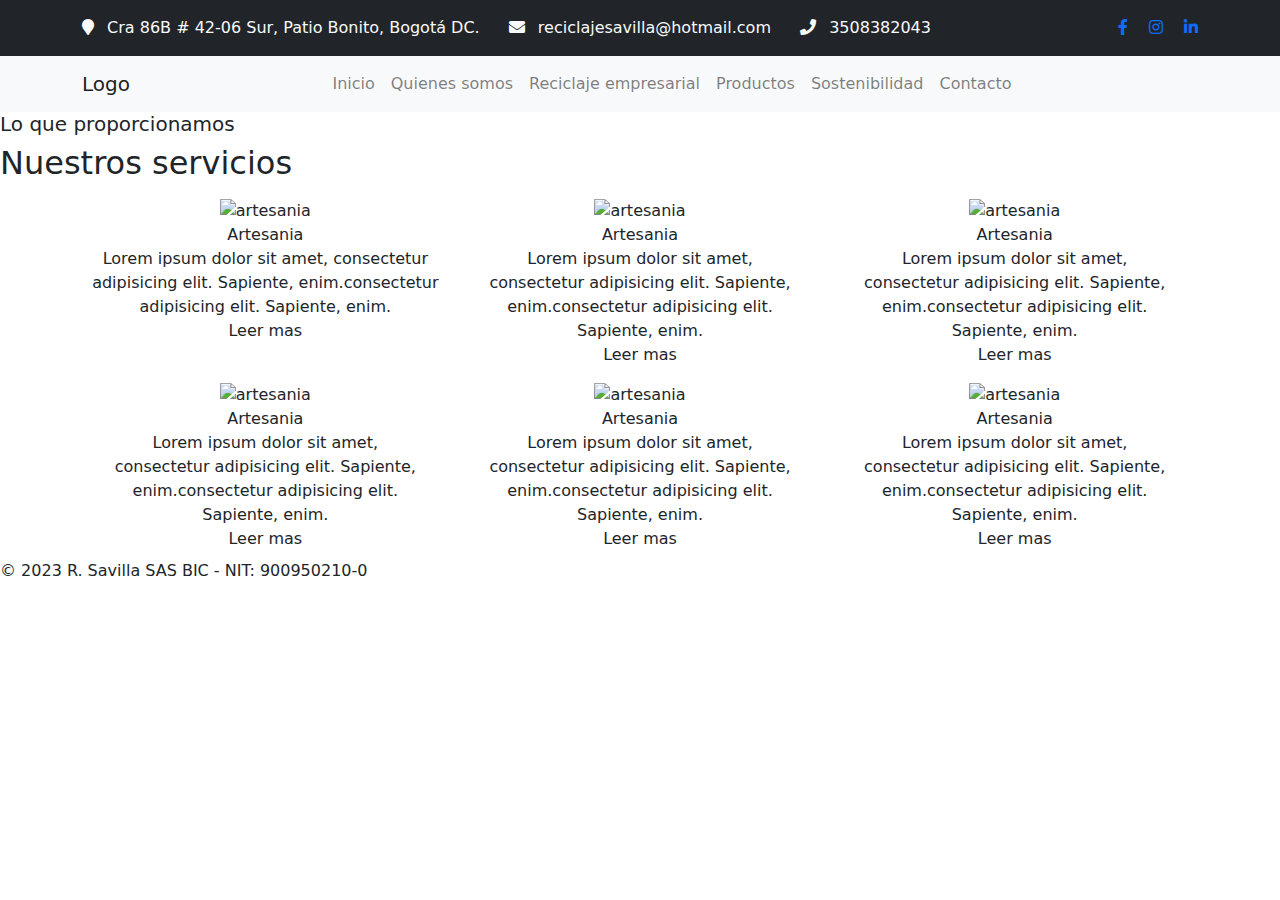
==== product.html @ 170713f2 "Add files via upload" ====
<!DOCTYPE html>
<html>

<head>
	<title>R. Savilla SAS BIC</title>
	<meta charset="utf-8">
	<meta name="viewport" content="width=device-width, initial-scale=1">
	<link rel="stylesheet" href="https://maxcdn.bootstrapcdn.com/bootstrap/4.5.2/css/bootstrap.min.css">
	<link href="https://cdnjs.cloudflare.com/ajax/libs/twitter-bootstrap/5.1.1/css/bootstrap.min.css" rel="stylesheet">
	<link rel="stylesheet" href="https://cdnjs.cloudflare.com/ajax/libs/font-awesome/5.15.3/css/all.min.css">
	<script src="https://cdnjs.cloudflare.com/ajax/libs/twitter-bootstrap/5.1.1/js/bootstrap.min.js"></script>
	<link href="https://fonts.googleapis.com/css2?family=Mukta:wght@300;400;700&display=swap" rel="stylesheet">
	<link rel="stylesheet" type="text/css" href="styles/styles.css">
</head>

<body>
	<div class="container-fluid bg-light">
		<div class="row flex-column">
			<div class="col bg-dark text-light py-3">
				<div class="container">
					<div class="d-flex align-items-center justify-content-between">
						<div class="footer-left">
							<i class="fa fa-map-marker mr-2"></i>
							<span>Cra 86B # 42-06 Sur, Patio Bonito, Bogotá DC.</span>
							<i class="fa fa-envelope ml-4 mr-2"></i>
							<span>reciclajesavilla@hotmail.com</span>
							<i class="fa fa-phone ml-4 mr-2"></i>
							<span>3508382043</span>
						</div>
						<div class="footer-right">
							<a href="https://www.facebook.com/RSavillaSASBIC"><i
									class="fab fa-facebook-f rounded-circle"></i></a>
							<a href="https://www.instagram.com/r.savillasas/"><i
									class="fab fa-instagram rounded-circle ml-3"></i></a>
							<a href="https://www.linkedin.com/in/savillasasbic/"><i
									class="fab fa-linkedin-in rounded-circle ml-3"></i></a>
						</div>
					</div>
				</div>
			</div>
			<div class="col">
				<nav class="navbar navbar-expand-lg navbar-light bg-light">
					<div class="container">
						<a class="navbar-brand" href="#">Logo</a>
						<button class="navbar-toggler" type="button" data-toggle="collapse" data-target="#navbarNav"
							aria-controls="navbarNav" aria-expanded="false" aria-label="Toggle navigation">
							<span class="navbar-toggler-icon"></span>
						</button>
						<div class="collapse navbar-collapse justify-content-center" id="navbarNav">
							<ul class="navbar-nav mx-auto">
								<li class="nav-item">
									<a class="nav-link" href="index.html">Inicio</a>
								</li>
								<li class="nav-item">
									<a class="nav-link" href="#">Quienes somos</a>
								</li>
								<li class="nav-item">
									<a class="nav-link" href="#">Reciclaje empresarial</a>
								</li>
								<li class="nav-item">
									<a class="nav-link" href="#">Productos</a>
								</li>
								<li class="nav-item">
									<a class="nav-link" href="#">Sostenibilidad</a>
								</li>
								<li class="nav-item">
									<a class="nav-link" href="#">Contacto</a>
								</li>
							</ul>
						</div>
					</div>
				</nav>
			</div>
		</div>
	</div>

	<section>
		<div id="titulo" class="align-text-center">
			<h5>Lo que proporcionamos</h5>
			<h2>Nuestros servicios</h2>
		</div>
		<div id="productos">
			<div class="container">
				<div class="row p-2">
					<div class="col">
					  <div id="cardProducts">
						<center>
							<div class="card-image">
								<img src="images/artesania-min.jpeg" alt="artesania">
							</div>
							<div class="card-tittle">Artesania</div>
							<div class="card-text">Lorem ipsum dolor sit amet, consectetur adipisicing elit. Sapiente, enim.consectetur adipisicing elit. Sapiente, enim.</div>
							<div class="card-button">
								<div class="container">
									<div class="row">
									  <div class="col">
										
									  </div>
									  <div class="col">
										Leer mas
									  </div>
									  <div class="col">
										
									  </div>
									</div>
								</div>
							</div>
						</center>
					  </div>
					</div>
					<div class="col">
						<div class="col">
							<div id="cardProducts">
							  <center>
								  <div class="card-image">
									  <img src="images/artesania-min.jpeg" alt="artesania">
								  </div>
								  <div class="card-tittle">Artesania</div>
								  <div class="card-text">Lorem ipsum dolor sit amet, consectetur adipisicing elit. Sapiente, enim.consectetur adipisicing elit. Sapiente, enim.</div>
								  <div class="card-button">
									  <div class="container">
										  <div class="row">
											<div class="col">
											</div>
											<div class="col">
											  Leer mas
											</div>
											<div class="col">
											  
											</div>
										  </div>
									  </div>
								  </div>
							  </center>
							</div>
						  </div>
					</div>
					<div class="col">
						<div class="col">
							<div id="cardProducts">
							  <center>
								  <div class="card-image">
									  <img src="images/artesania-min.jpeg" alt="artesania">
								  </div>
								  <div class="card-tittle">Artesania</div>
								  <div class="card-text">Lorem ipsum dolor sit amet, consectetur adipisicing elit. Sapiente, enim.consectetur adipisicing elit. Sapiente, enim.</div>
								  <div class="card-button">
									  <div class="container">
										  <div class="row">
											<div class="col">

											</div>
											<div class="col">
											  Leer mas
											</div>
											<div class="col">
											  
											</div>
										  </div>
									  </div>
								  </div>
							  </center>
							</div>
						  </div>
					</div>
				  </div>
				  <div class="row p-2">
					<div class="col">
						<div class="col">
							<div id="cardProducts">
							  <center>
								  <div class="card-image">
									  <img src="images/artesania-min.jpeg" alt="artesania">
								  </div>
								  <div class="card-tittle">Artesania</div>
								  <div class="card-text">Lorem ipsum dolor sit amet, consectetur adipisicing elit. Sapiente, enim.consectetur adipisicing elit. Sapiente, enim.</div>
								  <div class="card-button">
									  <div class="container">
										  <div class="row">
											<div class="col">
											</div>
											<div class="col">
											  Leer mas
											</div>
											<div class="col">
											  
											</div>
										  </div>
									  </div>
								  </div>
							  </center>
							</div>
						  </div>
					</div>
					<div class="col">
						<div class="col">
							<div id="cardProducts">
							  <center>
								  <div class="card-image">
									  <img src="images/artesania-min.jpeg" alt="artesania">
								  </div>
								  <div class="card-tittle">Artesania</div>
								  <div class="card-text">Lorem ipsum dolor sit amet, consectetur adipisicing elit. Sapiente, enim.consectetur adipisicing elit. Sapiente, enim.</div>
								  <div class="card-button">
									  <div class="container">
										  <div class="row">
											<div class="col">
											</div>
											<div class="col">
											  Leer mas
											</div>
											<div class="col">
											  
											</div>
										  </div>
									  </div>
								  </div>
							  </center>
							</div>
						  </div>
					</div>
					<div class="col">
						<div class="col">
							<div id="cardProducts">
							  <center>
								  <div class="card-image">
									  <img src="images/artesania-min.jpeg" alt="artesania">
								  </div>
								  <div class="card-tittle">Artesania</div>
								  <div class="card-text">Lorem ipsum dolor sit amet, consectetur adipisicing elit. Sapiente, enim.consectetur adipisicing elit. Sapiente, enim.</div>
								  <div class="card-button">
									  <div class="container">
										  <div class="row">
											<div class="col">

											</div>
											<div class="col">
											  Leer mas
											</div>
											<div class="col">
											  
											</div>
										  </div>
									  </div>
								  </div>
							  </center>
							</div>
						  </div>
					</div>
				  </div>
			
			</div>
			
		</div>
	</section>

	<footer>
		<div class="footer-text">
			<p>&copy; 2023 R. Savilla SAS BIC - NIT: 900950210-0</p>
		</div>
	</footer>
</body>

</html>
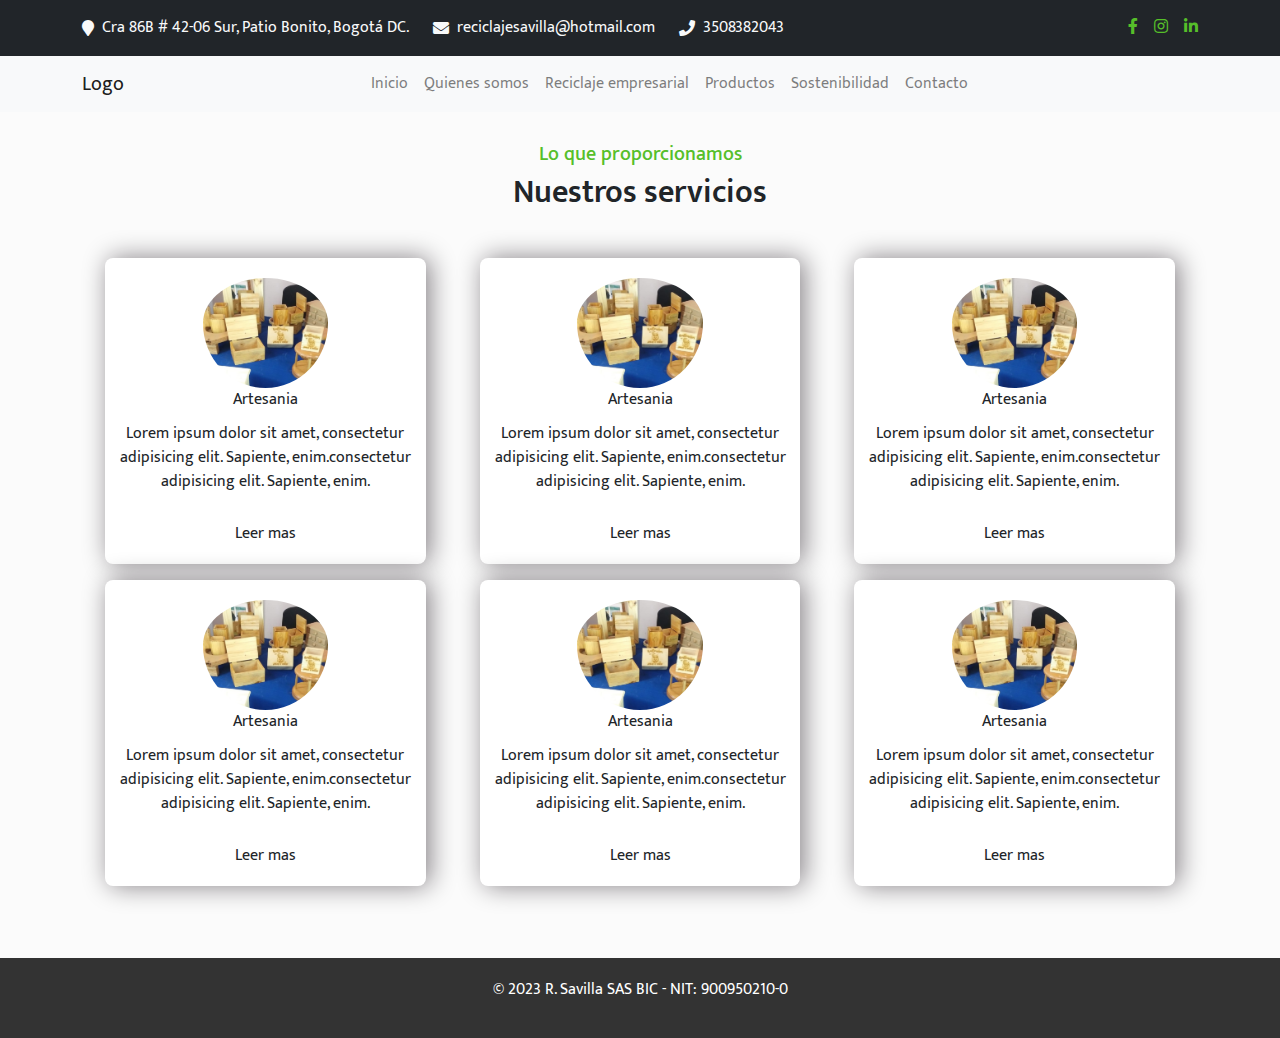
==== commit d6fc3b80: "cambios varios productos" ====
--- a/product.html
+++ b/product.html
@@ -1,264 +1,288 @@
 <!DOCTYPE html>
 <html>
 
-<head>
-	<title>R. Savilla SAS BIC</title>
-	<meta charset="utf-8">
-	<meta name="viewport" content="width=device-width, initial-scale=1">
-	<link rel="stylesheet" href="https://maxcdn.bootstrapcdn.com/bootstrap/4.5.2/css/bootstrap.min.css">
-	<link href="https://cdnjs.cloudflare.com/ajax/libs/twitter-bootstrap/5.1.1/css/bootstrap.min.css" rel="stylesheet">
-	<link rel="stylesheet" href="https://cdnjs.cloudflare.com/ajax/libs/font-awesome/5.15.3/css/all.min.css">
-	<script src="https://cdnjs.cloudflare.com/ajax/libs/twitter-bootstrap/5.1.1/js/bootstrap.min.js"></script>
-	<link href="https://fonts.googleapis.com/css2?family=Mukta:wght@300;400;700&display=swap" rel="stylesheet">
-	<link rel="stylesheet" type="text/css" href="styles/styles.css">
-</head>
-
-<body>
-	<div class="container-fluid bg-light">
-		<div class="row flex-column">
-			<div class="col bg-dark text-light py-3">
-				<div class="container">
-					<div class="d-flex align-items-center justify-content-between">
-						<div class="footer-left">
-							<i class="fa fa-map-marker mr-2"></i>
-							<span>Cra 86B # 42-06 Sur, Patio Bonito, Bogotá DC.</span>
-							<i class="fa fa-envelope ml-4 mr-2"></i>
-							<span>reciclajesavilla@hotmail.com</span>
-							<i class="fa fa-phone ml-4 mr-2"></i>
-							<span>3508382043</span>
-						</div>
-						<div class="footer-right">
-							<a href="https://www.facebook.com/RSavillaSASBIC"><i
-									class="fab fa-facebook-f rounded-circle"></i></a>
-							<a href="https://www.instagram.com/r.savillasas/"><i
-									class="fab fa-instagram rounded-circle ml-3"></i></a>
-							<a href="https://www.linkedin.com/in/savillasasbic/"><i
-									class="fab fa-linkedin-in rounded-circle ml-3"></i></a>
+	<head>
+		<title>R. Savilla SAS BIC</title>
+		<meta charset="utf-8">
+		<meta name="viewport" content="width=device-width, initial-scale=1">
+		<link rel="stylesheet"
+			href="https://maxcdn.bootstrapcdn.com/bootstrap/4.5.2/css/bootstrap.min.css">
+		<link
+			href="https://cdnjs.cloudflare.com/ajax/libs/twitter-bootstrap/5.1.1/css/bootstrap.min.css"
+			rel="stylesheet">
+		<link rel="stylesheet"
+			href="https://cdnjs.cloudflare.com/ajax/libs/font-awesome/5.15.3/css/all.min.css">
+		<script
+			src="https://cdnjs.cloudflare.com/ajax/libs/twitter-bootstrap/5.1.1/js/bootstrap.min.js"></script>
+		<link
+			href="https://fonts.googleapis.com/css2?family=Mukta:wght@300;400;700&display=swap"
+			rel="stylesheet">
+		<link rel="stylesheet" type="text/css" href="styles/styles.css">
+	</head>
+
+	<body>
+		<div class="container-fluid bg-light">
+			<div class="row flex-column">
+				<div class="col bg-dark text-light py-3">
+					<div class="container">
+						<div class="d-flex align-items-center justify-content-between">
+							<div class="footer-left">
+								<i class="fa fa-map-marker mr-2"></i>
+								<span>Cra 86B # 42-06 Sur, Patio Bonito, Bogotá DC.</span>
+								<i class="fa fa-envelope ml-4 mr-2"></i>
+								<span>reciclajesavilla@hotmail.com</span>
+								<i class="fa fa-phone ml-4 mr-2"></i>
+								<span>3508382043</span>
+							</div>
+							<div class="footer-right">
+								<a href="https://www.facebook.com/RSavillaSASBIC"><i
+										class="fab fa-facebook-f rounded-circle"></i></a>
+								<a href="https://www.instagram.com/r.savillasas/"><i
+										class="fab fa-instagram rounded-circle ml-3"></i></a>
+								<a href="https://www.linkedin.com/in/savillasasbic/"><i
+										class="fab fa-linkedin-in rounded-circle ml-3"></i></a>
+							</div>
 						</div>
 					</div>
 				</div>
-			</div>
-			<div class="col">
-				<nav class="navbar navbar-expand-lg navbar-light bg-light">
-					<div class="container">
-						<a class="navbar-brand" href="#">Logo</a>
-						<button class="navbar-toggler" type="button" data-toggle="collapse" data-target="#navbarNav"
-							aria-controls="navbarNav" aria-expanded="false" aria-label="Toggle navigation">
-							<span class="navbar-toggler-icon"></span>
-						</button>
-						<div class="collapse navbar-collapse justify-content-center" id="navbarNav">
-							<ul class="navbar-nav mx-auto">
-								<li class="nav-item">
-									<a class="nav-link" href="index.html">Inicio</a>
-								</li>
-								<li class="nav-item">
-									<a class="nav-link" href="#">Quienes somos</a>
-								</li>
-								<li class="nav-item">
-									<a class="nav-link" href="#">Reciclaje empresarial</a>
-								</li>
-								<li class="nav-item">
-									<a class="nav-link" href="#">Productos</a>
-								</li>
-								<li class="nav-item">
-									<a class="nav-link" href="#">Sostenibilidad</a>
-								</li>
-								<li class="nav-item">
-									<a class="nav-link" href="#">Contacto</a>
-								</li>
-							</ul>
+				<div class="col">
+					<nav class="navbar navbar-expand-lg navbar-light bg-light">
+						<div class="container">
+							<a class="navbar-brand" href="#">Logo</a>
+							<button class="navbar-toggler" type="button" data-toggle="collapse"
+								data-target="#navbarNav"
+								aria-controls="navbarNav" aria-expanded="false" aria-label="Toggle
+								navigation">
+								<span class="navbar-toggler-icon"></span>
+							</button>
+							<div class="collapse navbar-collapse justify-content-center"
+								id="navbarNav">
+								<ul class="navbar-nav mx-auto">
+									<li class="nav-item">
+										<a class="nav-link" href="index.html">Inicio</a>
+									</li>
+									<li class="nav-item">
+										<a class="nav-link" href="#">Quienes somos</a>
+									</li>
+									<li class="nav-item">
+										<a class="nav-link" href="#">Reciclaje empresarial</a>
+									</li>
+									<li class="nav-item">
+										<a class="nav-link" href="#">Productos</a>
+									</li>
+									<li class="nav-item">
+										<a class="nav-link" href="#">Sostenibilidad</a>
+									</li>
+									<li class="nav-item">
+										<a class="nav-link" href="#">Contacto</a>
+									</li>
+								</ul>
+							</div>
+						</div>
+					</nav>
+				</div>
+			</div>
+		</div>
+
+		<section>
+			<div id="titulo" class="align-text-center">
+				<h5>Lo que proporcionamos</h5>
+				<h2>Nuestros servicios</h2>
+			</div>
+			<div id="productos">
+				<div class="container">
+					<div class="row p-2">
+						<div class="col">
+							<div class="col">
+								<div id="cardProducts">
+									<center>
+										<div class="card-image">
+											<img src="images/artesania-min.jpeg" alt="artesania">
+										</div>
+										<div class="card-tittle">Artesania</div>
+										<div class="card-text">Lorem ipsum dolor sit amet, consectetur
+											adipisicing elit. Sapiente, enim.consectetur adipisicing elit.
+											Sapiente, enim.</div>
+										<div class="card-button">
+											<div class="container productos">
+												<div class="row">
+													<div class="col">
+
+													</div>
+													<div class="col">
+														Leer mas
+													</div>
+													<div class="col">
+
+													</div>
+												</div>
+											</div>
+										</div>
+									</center>
+								</div>
+							</div>
+						</div>
+						<div class="col">
+							<div class="col">
+								<div id="cardProducts">
+									<center>
+										<div class="card-image">
+											<img src="images/artesania-min.jpeg" alt="artesania">
+										</div>
+										<div class="card-tittle">Artesania</div>
+										<div class="card-text">Lorem ipsum dolor sit amet, consectetur
+											adipisicing elit. Sapiente, enim.consectetur adipisicing elit.
+											Sapiente, enim.</div>
+										<div class="card-button">
+											<div class="container productos">
+												<div class="row">
+													<div class="col">
+													</div>
+													<div class="col">
+														Leer mas
+													</div>
+													<div class="col">
+
+													</div>
+												</div>
+											</div>
+										</div>
+									</center>
+								</div>
+							</div>
+						</div>
+						<div class="col">
+							<div class="col">
+								<div id="cardProducts">
+									<center>
+										<div class="card-image">
+											<img src="images/artesania-min.jpeg" alt="artesania">
+										</div>
+										<div class="card-tittle">Artesania</div>
+										<div class="card-text">Lorem ipsum dolor sit amet, consectetur
+											adipisicing elit. Sapiente, enim.consectetur adipisicing elit.
+											Sapiente, enim.</div>
+										<div class="card-button">
+											<div class="container productos">
+												<div class="row">
+													<div class="col">
+
+													</div>
+													<div class="col">
+														Leer mas
+													</div>
+													<div class="col">
+
+													</div>
+												</div>
+											</div>
+										</div>
+									</center>
+								</div>
+							</div>
 						</div>
 					</div>
-				</nav>
-			</div>
-		</div>
-	</div>
-
-	<section>
-		<div id="titulo" class="align-text-center">
-			<h5>Lo que proporcionamos</h5>
-			<h2>Nuestros servicios</h2>
-		</div>
-		<div id="productos">
-			<div class="container">
-				<div class="row p-2">
-					<div class="col">
-					  <div id="cardProducts">
-						<center>
-							<div class="card-image">
-								<img src="images/artesania-min.jpeg" alt="artesania">
-							</div>
-							<div class="card-tittle">Artesania</div>
-							<div class="card-text">Lorem ipsum dolor sit amet, consectetur adipisicing elit. Sapiente, enim.consectetur adipisicing elit. Sapiente, enim.</div>
-							<div class="card-button">
-								<div class="container">
-									<div class="row">
-									  <div class="col">
-										
-									  </div>
-									  <div class="col">
-										Leer mas
-									  </div>
-									  <div class="col">
-										
-									  </div>
-									</div>
-								</div>
-							</div>
-						</center>
-					  </div>
+					<div class="row p-2">
+						<div class="col">
+							<div class="col">
+								<div id="cardProducts">
+									<center>
+										<div class="card-image">
+											<img src="images/artesania-min.jpeg" alt="artesania">
+										</div>
+										<div class="card-tittle">Artesania</div>
+										<div class="card-text">Lorem ipsum dolor sit amet, consectetur
+											adipisicing elit. Sapiente, enim.consectetur adipisicing elit.
+											Sapiente, enim.</div>
+										<div class="card-button">
+											<div class="container productos">
+												<div class="row">
+													<div class="col">
+													</div>
+													<div class="col">
+														Leer mas
+													</div>
+													<div class="col">
+
+													</div>
+												</div>
+											</div>
+										</div>
+									</center>
+								</div>
+							</div>
+						</div>
+						<div class="col">
+							<div class="col">
+								<div id="cardProducts">
+									<center>
+										<div class="card-image">
+											<img src="images/artesania-min.jpeg" alt="artesania">
+										</div>
+										<div class="card-tittle">Artesania</div>
+										<div class="card-text">Lorem ipsum dolor sit amet, consectetur
+											adipisicing elit. Sapiente, enim.consectetur adipisicing elit.
+											Sapiente, enim.</div>
+										<div class="card-button">
+											<div class="container productos">
+												<div class="row">
+													<div class="col">
+													</div>
+													<div class="col">
+														Leer mas
+													</div>
+													<div class="col">
+
+													</div>
+												</div>
+											</div>
+										</div>
+									</center>
+								</div>
+							</div>
+						</div>
+						<div class="col">
+							<div class="col">
+								<div id="cardProducts">
+									<center>
+										<div class="card-image">
+											<img src="images/artesania-min.jpeg" alt="artesania">
+										</div>
+										<div class="card-tittle">Artesania</div>
+										<div class="card-text">Lorem ipsum dolor sit amet, consectetur
+											adipisicing elit. Sapiente, enim.consectetur adipisicing elit.
+											Sapiente, enim.</div>
+										<div class="card-button">
+											<div class="container productos">
+												<div class="row">
+													<div class="col">
+
+													</div>
+													<div class="col">
+														Leer mas
+													</div>
+													<div class="col">
+
+													</div>
+												</div>
+											</div>
+										</div>
+									</center>
+								</div>
+							</div>
+						</div>
 					</div>
-					<div class="col">
-						<div class="col">
-							<div id="cardProducts">
-							  <center>
-								  <div class="card-image">
-									  <img src="images/artesania-min.jpeg" alt="artesania">
-								  </div>
-								  <div class="card-tittle">Artesania</div>
-								  <div class="card-text">Lorem ipsum dolor sit amet, consectetur adipisicing elit. Sapiente, enim.consectetur adipisicing elit. Sapiente, enim.</div>
-								  <div class="card-button">
-									  <div class="container">
-										  <div class="row">
-											<div class="col">
-											</div>
-											<div class="col">
-											  Leer mas
-											</div>
-											<div class="col">
-											  
-											</div>
-										  </div>
-									  </div>
-								  </div>
-							  </center>
-							</div>
-						  </div>
-					</div>
-					<div class="col">
-						<div class="col">
-							<div id="cardProducts">
-							  <center>
-								  <div class="card-image">
-									  <img src="images/artesania-min.jpeg" alt="artesania">
-								  </div>
-								  <div class="card-tittle">Artesania</div>
-								  <div class="card-text">Lorem ipsum dolor sit amet, consectetur adipisicing elit. Sapiente, enim.consectetur adipisicing elit. Sapiente, enim.</div>
-								  <div class="card-button">
-									  <div class="container">
-										  <div class="row">
-											<div class="col">
-
-											</div>
-											<div class="col">
-											  Leer mas
-											</div>
-											<div class="col">
-											  
-											</div>
-										  </div>
-									  </div>
-								  </div>
-							  </center>
-							</div>
-						  </div>
-					</div>
-				  </div>
-				  <div class="row p-2">
-					<div class="col">
-						<div class="col">
-							<div id="cardProducts">
-							  <center>
-								  <div class="card-image">
-									  <img src="images/artesania-min.jpeg" alt="artesania">
-								  </div>
-								  <div class="card-tittle">Artesania</div>
-								  <div class="card-text">Lorem ipsum dolor sit amet, consectetur adipisicing elit. Sapiente, enim.consectetur adipisicing elit. Sapiente, enim.</div>
-								  <div class="card-button">
-									  <div class="container">
-										  <div class="row">
-											<div class="col">
-											</div>
-											<div class="col">
-											  Leer mas
-											</div>
-											<div class="col">
-											  
-											</div>
-										  </div>
-									  </div>
-								  </div>
-							  </center>
-							</div>
-						  </div>
-					</div>
-					<div class="col">
-						<div class="col">
-							<div id="cardProducts">
-							  <center>
-								  <div class="card-image">
-									  <img src="images/artesania-min.jpeg" alt="artesania">
-								  </div>
-								  <div class="card-tittle">Artesania</div>
-								  <div class="card-text">Lorem ipsum dolor sit amet, consectetur adipisicing elit. Sapiente, enim.consectetur adipisicing elit. Sapiente, enim.</div>
-								  <div class="card-button">
-									  <div class="container">
-										  <div class="row">
-											<div class="col">
-											</div>
-											<div class="col">
-											  Leer mas
-											</div>
-											<div class="col">
-											  
-											</div>
-										  </div>
-									  </div>
-								  </div>
-							  </center>
-							</div>
-						  </div>
-					</div>
-					<div class="col">
-						<div class="col">
-							<div id="cardProducts">
-							  <center>
-								  <div class="card-image">
-									  <img src="images/artesania-min.jpeg" alt="artesania">
-								  </div>
-								  <div class="card-tittle">Artesania</div>
-								  <div class="card-text">Lorem ipsum dolor sit amet, consectetur adipisicing elit. Sapiente, enim.consectetur adipisicing elit. Sapiente, enim.</div>
-								  <div class="card-button">
-									  <div class="container">
-										  <div class="row">
-											<div class="col">
-
-											</div>
-											<div class="col">
-											  Leer mas
-											</div>
-											<div class="col">
-											  
-											</div>
-										  </div>
-									  </div>
-								  </div>
-							  </center>
-							</div>
-						  </div>
-					</div>
-				  </div>
-			
-			</div>
-			
-		</div>
-	</section>
-
-	<footer>
-		<div class="footer-text">
-			<p>&copy; 2023 R. Savilla SAS BIC - NIT: 900950210-0</p>
-		</div>
-	</footer>
-</body>
+
+				</div>
+
+			</div>
+		</section>
+
+		<footer>
+			<div class="footer-text">
+				<p>&copy; 2023 R. Savilla SAS BIC - NIT: 900950210-0</p>
+			</div>
+		</footer>
+	</body>
 
 </html>--- a/styles/styles.css
+++ b/styles/styles.css
@@ -0,0 +1,323 @@
+	*{
+		margin: 0;
+		font-family: 'Mukta', sans-serif;
+	}
+	body{
+		background-color: #fbfbfb;
+	}
+	.navbar-brand img {
+		height: 50px;
+		padding-right: 5px;
+	}
+	.banner {
+		background-image: url('ruta-a-la-imagen.jpg');
+		background-size: cover;
+		height: 300px;
+		display: flex;
+		flex-direction: column;
+		justify-content: center;
+		align-items: center;
+	}
+	.banner h1 {
+		color: #ffffff;
+		font-size: 4rem;
+		font-weight: bold;
+		text-shadow: 2px 2px #000000;
+	}
+	.section-heading {
+		padding: 50px 0;
+		text-align: center;
+	}
+	.section-heading i {
+		font-size: 4rem;
+		margin-bottom: 30px;
+		color: #e74c3c;
+	}
+	.section-heading h2 {
+		font-size: 3rem;
+		font-weight: bold;
+		margin-bottom: 30px;
+		color: #2c3e50;
+	}
+	.section-heading p {
+		font-size: 1.5rem;
+		margin-bottom: 50px;
+		color: #95a5a6;
+	}
+	.contact-info {
+		background-color: #f8f9fa;
+		padding: 50px 0;
+		text-align: center;
+	}
+	.contact-info i {
+		font-size: 3rem;
+		margin-bottom: 20px;
+		color: #2c3e50;
+	}
+	.contact-info h3 {
+		font-size: 2rem;
+		margin-bottom: 20px;
+		font-weight: bold;
+		color: #2c3e50;
+	}
+	.contact-info p {
+		font-size: 1.5rem;
+		margin-bottom: 20px;
+		color: #95a5a6;
+	}
+	.social-icons i {
+		font-size: 2rem;
+		margin: 0 10px;
+		color: #2c3e50;
+		transition: all 0.3s ease;
+	}
+	.social-icons i:hover {
+		transform: scale(1.2);
+		color: #e74c3c;
+		cursor: pointer;
+	}
+	footer {
+		background-color: #333;
+		color: #fff;
+		text-align: center;
+		padding: 20px;
+	}
+	.footer-left {
+		display: flex;
+		align-items: center;
+		justify-content: flex-start;
+	}
+
+	.footer-right {
+		display: flex;
+		align-items: center;
+		justify-content: flex-end;
+		color: red;
+	}
+	.footer-right i{
+		color: #56bf2a;
+	}
+
+	/* SECCION DE EXPOSICIÓN DE TRABAJO */
+
+	.nuestro-trabajo__container {
+		padding: 50px 15px;
+		border-radius: 5px;
+		transition: background-color 0.3s ease-in-out;
+		margin-left: 5%;
+	}
+
+	.nuestro-trabajo__container:hover{
+		background-color: #56bf2a;
+		color: #ffffff;
+	}
+
+	.bg-green {
+		background-color: #56bf2a;
+		color: #ffffff;
+	}
+	.icon-rounded{
+		background: #fff;
+		color: #56bf2a;
+		border-radius: 50px;
+	}
+
+	.nuestro-trabajo__container:hover i {
+		background: #fff;
+		color: #56bf2a;
+		border-radius: 50px;
+	}
+
+	.nuestro-trabajo__container i{
+		padding: 20px;
+	}
+
+	.info-text{
+		font-weight: 600;
+		color: #56bf2a;
+	}
+	h1, h2{
+		font-weight: 600;
+	}
+	.bg-image {
+		position: relative;
+		height: 500px;
+		background-position: center;
+		background-repeat: no-repeat;
+		background-size: cover;
+	}
+
+	.overlay {
+		position: absolute;
+		top: 0;
+		left: 0;
+		width: 100%;
+		height: 100%;
+		background-color: rgba(0, 0, 0, 0.5);
+		z-index: 1;
+	}
+	.text-container {
+		position: absolute;
+		top: 50%;
+		left: 50%;
+		transform: translate(-50%, -50%);
+		z-index: 2;
+		color: white;
+		text-align: center;
+		padding: 200px 0;
+	}
+
+	/* Estilos generales para la sección de Quiénes Somos */
+	.quienes-somos {
+		padding: 50px 0;
+	}
+
+/* Estilos para el título principal */
+.quienes-somos h2 {
+	font-size: 36px;
+	font-weight: bold;
+	text-align: center;
+	margin-bottom: 50px;
+}
+
+/* Estilos para las secciones internas */
+.quienes-somos__section {
+	display: flex;
+	flex-direction: column;
+	align-items: center;
+	margin-bottom: 50px;
+}
+
+/* Estilos para las imágenes con títulos y texto */
+.quienes-somos__img-section {
+	display: flex;
+	align-items: center;
+	margin-bottom: 50px;
+}
+
+.quienes-somos__img-section img {
+	width: 300px;
+	height: 300px;
+	object-fit: cover;
+	border-radius: 50%;
+	margin-right: 50px;
+}
+
+.quienes-somos__img-section__text {
+	flex: 1;
+}
+
+.quienes-somos__img-section__title {
+	font-size: 24px;
+	font-weight: bold;
+	margin-bottom: 20px;
+}
+
+.quienes-somos__img-section__description {
+	font-size: 18px;
+	line-height: 1.5;
+}
+
+/* Estilos para la sección de Misión y Visión */
+.quienes-somos__mission-vision-section {
+	display: flex;
+	justify-content: space-between;
+	align-items: center;
+	margin-bottom: 50px;
+}
+
+.quienes-somos__mission-vision-section__title {
+	font-size: 24px;
+	font-weight: bold;
+	text-align: center;
+	margin-bottom: 20px;
+}
+
+.quienes-somos__mission-vision-section__text {
+	flex: 1;
+	margin-right: 50px;
+	text-align: justify;
+}
+
+/* Estilos para la sección de Valores */
+.quienes-somos__values-section {
+	margin-bottom: 50px;
+}
+
+.quienes-somos__values-section__title {
+	font-size: 24px;
+	font-weight: bold;
+	text-align: center;
+	margin-bottom: 20px;
+}
+
+.quienes-somos__values-section__list {
+	list-style: none;
+	margin: 0;
+	padding: 0;
+	display: flex;
+	flex-wrap: wrap;
+	justify-content: center;
+}
+
+.quienes-somos__values-section__item {
+	font-size: 18px;
+	margin: 0 20px;
+}
+.card-title{
+	color: #56bf2a;
+	font-weight: 600;
+	font-size: 30px;
+	padding: 20px;
+}
+
+/* Productos-vista */
+	.align-text-center{
+		text-align: center;
+	}
+
+	#titulo h5{
+		color: #56BF2A;
+	}
+
+	#titulo{
+		padding-top: 30px;
+		padding-bottom: 30px;
+	}
+
+	#cardProducts{
+		background-color: #FFFFFF;
+
+	}
+
+	#cardProducts {
+		border-radius: 8px;
+		height: 100%;
+		width: 100%;
+		-webkit-box-shadow: 4px 0px 26px 0px rgba(133,128,133,1);
+		-moz-box-shadow: 4px 0px 26px 0px rgba(133,128,133,1);
+		box-shadow: 4px 0px 26px 0px rgba(133,128,133,1);
+	}
+	.card-image img{
+		border-radius: 50%;
+		height: 130px;
+		padding-top: 20px;
+
+
+	}
+
+	.card-text{
+		padding: 10px
+	}
+
+	.card-button{
+		padding: 15px;
+	}
+
+	.container .productos{
+		padding: 1%;
+	}
+
+	#productos{
+		margin-bottom:  5%;
+	}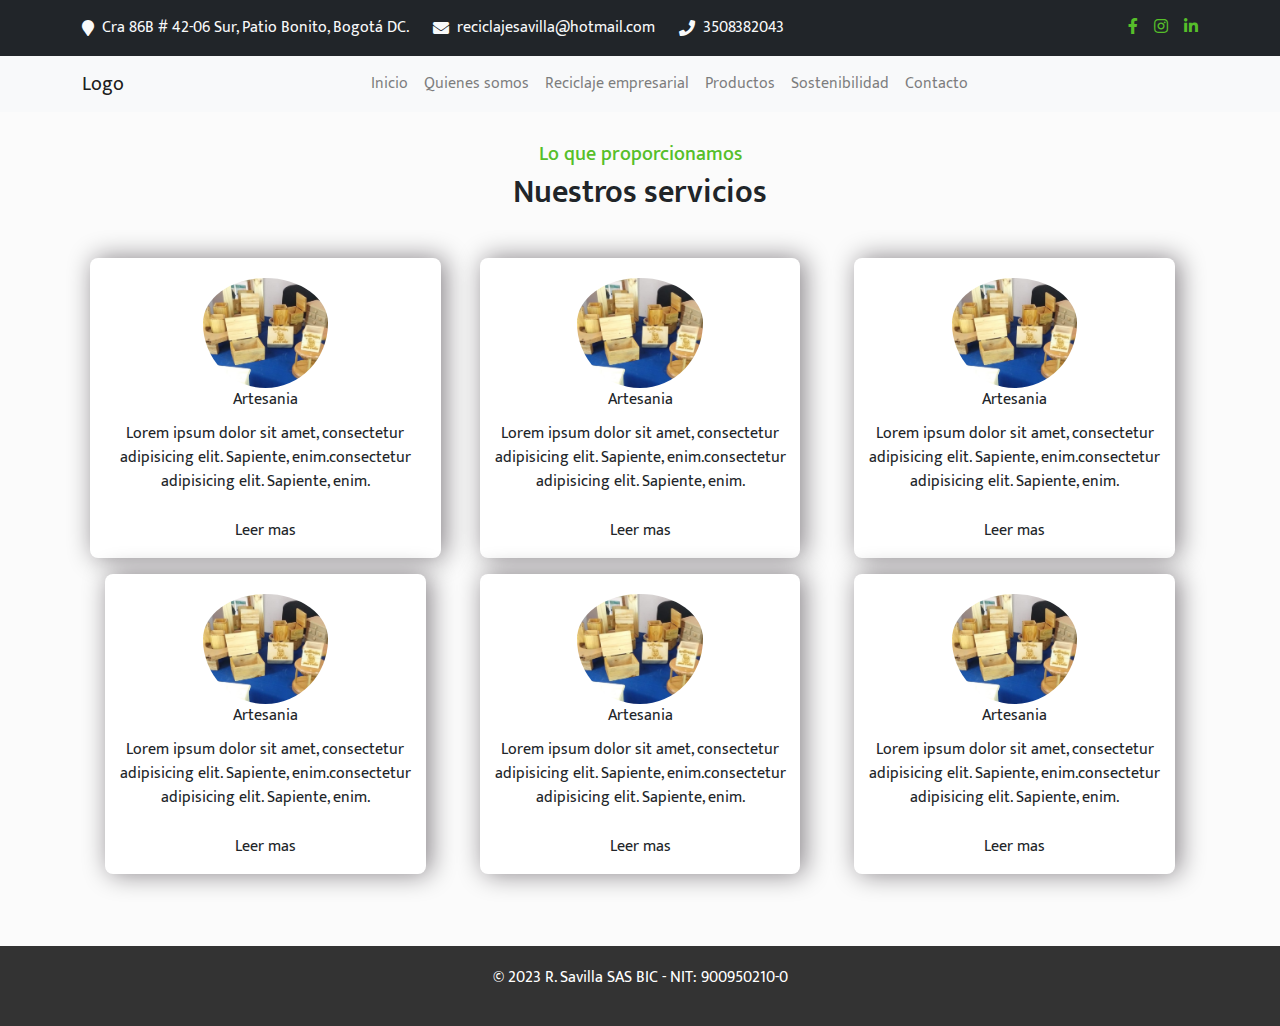
==== commit cd08f005: "Primer commit donde agrego documentacion al index, agrego el modulo de contacto con su extilo" ====
--- a/product.html
+++ b/product.html
@@ -1,288 +1,264 @@
 <!DOCTYPE html>
 <html>
 
-	<head>
-		<title>R. Savilla SAS BIC</title>
-		<meta charset="utf-8">
-		<meta name="viewport" content="width=device-width, initial-scale=1">
-		<link rel="stylesheet"
-			href="https://maxcdn.bootstrapcdn.com/bootstrap/4.5.2/css/bootstrap.min.css">
-		<link
-			href="https://cdnjs.cloudflare.com/ajax/libs/twitter-bootstrap/5.1.1/css/bootstrap.min.css"
-			rel="stylesheet">
-		<link rel="stylesheet"
-			href="https://cdnjs.cloudflare.com/ajax/libs/font-awesome/5.15.3/css/all.min.css">
-		<script
-			src="https://cdnjs.cloudflare.com/ajax/libs/twitter-bootstrap/5.1.1/js/bootstrap.min.js"></script>
-		<link
-			href="https://fonts.googleapis.com/css2?family=Mukta:wght@300;400;700&display=swap"
-			rel="stylesheet">
-		<link rel="stylesheet" type="text/css" href="styles/styles.css">
-	</head>
-
-	<body>
-		<div class="container-fluid bg-light">
-			<div class="row flex-column">
-				<div class="col bg-dark text-light py-3">
-					<div class="container">
-						<div class="d-flex align-items-center justify-content-between">
-							<div class="footer-left">
-								<i class="fa fa-map-marker mr-2"></i>
-								<span>Cra 86B # 42-06 Sur, Patio Bonito, Bogotá DC.</span>
-								<i class="fa fa-envelope ml-4 mr-2"></i>
-								<span>reciclajesavilla@hotmail.com</span>
-								<i class="fa fa-phone ml-4 mr-2"></i>
-								<span>3508382043</span>
-							</div>
-							<div class="footer-right">
-								<a href="https://www.facebook.com/RSavillaSASBIC"><i
-										class="fab fa-facebook-f rounded-circle"></i></a>
-								<a href="https://www.instagram.com/r.savillasas/"><i
-										class="fab fa-instagram rounded-circle ml-3"></i></a>
-								<a href="https://www.linkedin.com/in/savillasasbic/"><i
-										class="fab fa-linkedin-in rounded-circle ml-3"></i></a>
-							</div>
+<head>
+	<title>R. Savilla SAS BIC</title>
+	<meta charset="utf-8">
+	<meta name="viewport" content="width=device-width, initial-scale=1">
+	<link rel="stylesheet" href="https://maxcdn.bootstrapcdn.com/bootstrap/4.5.2/css/bootstrap.min.css">
+	<link href="https://cdnjs.cloudflare.com/ajax/libs/twitter-bootstrap/5.1.1/css/bootstrap.min.css" rel="stylesheet">
+	<link rel="stylesheet" href="https://cdnjs.cloudflare.com/ajax/libs/font-awesome/5.15.3/css/all.min.css">
+	<script src="https://cdnjs.cloudflare.com/ajax/libs/twitter-bootstrap/5.1.1/js/bootstrap.min.js"></script>
+	<link href="https://fonts.googleapis.com/css2?family=Mukta:wght@300;400;700&display=swap" rel="stylesheet">
+	<link rel="stylesheet" type="text/css" href="styles/styles.css">
+</head>
+
+<body>
+	<div class="container-fluid bg-light">
+		<div class="row flex-column">
+			<div class="col bg-dark text-light py-3">
+				<div class="container">
+					<div class="d-flex align-items-center justify-content-between">
+						<div class="footer-left">
+							<i class="fa fa-map-marker mr-2"></i>
+							<span>Cra 86B # 42-06 Sur, Patio Bonito, Bogotá DC.</span>
+							<i class="fa fa-envelope ml-4 mr-2"></i>
+							<span>reciclajesavilla@hotmail.com</span>
+							<i class="fa fa-phone ml-4 mr-2"></i>
+							<span>3508382043</span>
 						</div>
-					</div>
-				</div>
-				<div class="col">
-					<nav class="navbar navbar-expand-lg navbar-light bg-light">
-						<div class="container">
-							<a class="navbar-brand" href="#">Logo</a>
-							<button class="navbar-toggler" type="button" data-toggle="collapse"
-								data-target="#navbarNav"
-								aria-controls="navbarNav" aria-expanded="false" aria-label="Toggle
-								navigation">
-								<span class="navbar-toggler-icon"></span>
-							</button>
-							<div class="collapse navbar-collapse justify-content-center"
-								id="navbarNav">
-								<ul class="navbar-nav mx-auto">
-									<li class="nav-item">
-										<a class="nav-link" href="index.html">Inicio</a>
-									</li>
-									<li class="nav-item">
-										<a class="nav-link" href="#">Quienes somos</a>
-									</li>
-									<li class="nav-item">
-										<a class="nav-link" href="#">Reciclaje empresarial</a>
-									</li>
-									<li class="nav-item">
-										<a class="nav-link" href="#">Productos</a>
-									</li>
-									<li class="nav-item">
-										<a class="nav-link" href="#">Sostenibilidad</a>
-									</li>
-									<li class="nav-item">
-										<a class="nav-link" href="#">Contacto</a>
-									</li>
-								</ul>
-							</div>
+						<div class="footer-right">
+							<a href="https://www.facebook.com/RSavillaSASBIC"><i
+									class="fab fa-facebook-f rounded-circle"></i></a>
+							<a href="https://www.instagram.com/r.savillasas/"><i
+									class="fab fa-instagram rounded-circle ml-3"></i></a>
+							<a href="https://www.linkedin.com/in/savillasasbic/"><i
+									class="fab fa-linkedin-in rounded-circle ml-3"></i></a>
 						</div>
-					</nav>
+					</div>
 				</div>
 			</div>
-		</div>
-
-		<section>
-			<div id="titulo" class="align-text-center">
-				<h5>Lo que proporcionamos</h5>
-				<h2>Nuestros servicios</h2>
+			<div class="col">
+				<nav class="navbar navbar-expand-lg navbar-light bg-light">
+					<div class="container">
+						<a class="navbar-brand" href="#">Logo</a>
+						<button class="navbar-toggler" type="button" data-toggle="collapse" data-target="#navbarNav"
+							aria-controls="navbarNav" aria-expanded="false" aria-label="Toggle navigation">
+							<span class="navbar-toggler-icon"></span>
+						</button>
+						<div class="collapse navbar-collapse justify-content-center" id="navbarNav">
+							<ul class="navbar-nav mx-auto">
+								<li class="nav-item">
+									<a class="nav-link" href="index.html">Inicio</a>
+								</li>
+								<li class="nav-item">
+									<a class="nav-link" href="#">Quienes somos</a>
+								</li>
+								<li class="nav-item">
+									<a class="nav-link" href="#">Reciclaje empresarial</a>
+								</li>
+								<li class="nav-item">
+									<a class="nav-link" href="#">Productos</a>
+								</li>
+								<li class="nav-item">
+									<a class="nav-link" href="#">Sostenibilidad</a>
+								</li>
+								<li class="nav-item">
+									<a class="nav-link" href="">Contacto</a>
+								</li>
+							</ul>
+						</div>
+					</div>
+				</nav>
 			</div>
-			<div id="productos">
-				<div class="container">
-					<div class="row p-2">
-						<div class="col">
-							<div class="col">
-								<div id="cardProducts">
-									<center>
-										<div class="card-image">
-											<img src="images/artesania-min.jpeg" alt="artesania">
-										</div>
-										<div class="card-tittle">Artesania</div>
-										<div class="card-text">Lorem ipsum dolor sit amet, consectetur
-											adipisicing elit. Sapiente, enim.consectetur adipisicing elit.
-											Sapiente, enim.</div>
-										<div class="card-button">
-											<div class="container productos">
-												<div class="row">
-													<div class="col">
-
-													</div>
-													<div class="col">
-														Leer mas
-													</div>
-													<div class="col">
-
-													</div>
-												</div>
-											</div>
-										</div>
-									</center>
+		</div>
+	</div>
+
+	<section>
+		<div id="titulo" class="align-text-center">
+			<h5>Lo que proporcionamos</h5>
+			<h2>Nuestros servicios</h2>
+		</div>
+		<div id="productos">
+			<div class="container">
+				<div class="row p-2">
+					<div class="col">
+					  <div id="cardProducts">
+						<center>
+							<div class="card-image">
+								<img src="images/artesania-min.jpeg" alt="artesania">
+							</div>
+							<div class="card-tittle">Artesania</div>
+							<div class="card-text">Lorem ipsum dolor sit amet, consectetur adipisicing elit. Sapiente, enim.consectetur adipisicing elit. Sapiente, enim.</div>
+							<div class="card-button">
+								<div class="container">
+									<div class="row">
+									  <div class="col">
+										
+									  </div>
+									  <div class="col">
+										Leer mas
+									  </div>
+									  <div class="col">
+										
+									  </div>
+									</div>
 								</div>
 							</div>
-						</div>
-						<div class="col">
-							<div class="col">
-								<div id="cardProducts">
-									<center>
-										<div class="card-image">
-											<img src="images/artesania-min.jpeg" alt="artesania">
-										</div>
-										<div class="card-tittle">Artesania</div>
-										<div class="card-text">Lorem ipsum dolor sit amet, consectetur
-											adipisicing elit. Sapiente, enim.consectetur adipisicing elit.
-											Sapiente, enim.</div>
-										<div class="card-button">
-											<div class="container productos">
-												<div class="row">
-													<div class="col">
-													</div>
-													<div class="col">
-														Leer mas
-													</div>
-													<div class="col">
-
-													</div>
-												</div>
-											</div>
-										</div>
-									</center>
-								</div>
-							</div>
-						</div>
-						<div class="col">
-							<div class="col">
-								<div id="cardProducts">
-									<center>
-										<div class="card-image">
-											<img src="images/artesania-min.jpeg" alt="artesania">
-										</div>
-										<div class="card-tittle">Artesania</div>
-										<div class="card-text">Lorem ipsum dolor sit amet, consectetur
-											adipisicing elit. Sapiente, enim.consectetur adipisicing elit.
-											Sapiente, enim.</div>
-										<div class="card-button">
-											<div class="container productos">
-												<div class="row">
-													<div class="col">
-
-													</div>
-													<div class="col">
-														Leer mas
-													</div>
-													<div class="col">
-
-													</div>
-												</div>
-											</div>
-										</div>
-									</center>
-								</div>
-							</div>
-						</div>
-					</div>
-					<div class="row p-2">
-						<div class="col">
-							<div class="col">
-								<div id="cardProducts">
-									<center>
-										<div class="card-image">
-											<img src="images/artesania-min.jpeg" alt="artesania">
-										</div>
-										<div class="card-tittle">Artesania</div>
-										<div class="card-text">Lorem ipsum dolor sit amet, consectetur
-											adipisicing elit. Sapiente, enim.consectetur adipisicing elit.
-											Sapiente, enim.</div>
-										<div class="card-button">
-											<div class="container productos">
-												<div class="row">
-													<div class="col">
-													</div>
-													<div class="col">
-														Leer mas
-													</div>
-													<div class="col">
-
-													</div>
-												</div>
-											</div>
-										</div>
-									</center>
-								</div>
-							</div>
-						</div>
-						<div class="col">
-							<div class="col">
-								<div id="cardProducts">
-									<center>
-										<div class="card-image">
-											<img src="images/artesania-min.jpeg" alt="artesania">
-										</div>
-										<div class="card-tittle">Artesania</div>
-										<div class="card-text">Lorem ipsum dolor sit amet, consectetur
-											adipisicing elit. Sapiente, enim.consectetur adipisicing elit.
-											Sapiente, enim.</div>
-										<div class="card-button">
-											<div class="container productos">
-												<div class="row">
-													<div class="col">
-													</div>
-													<div class="col">
-														Leer mas
-													</div>
-													<div class="col">
-
-													</div>
-												</div>
-											</div>
-										</div>
-									</center>
-								</div>
-							</div>
-						</div>
-						<div class="col">
-							<div class="col">
-								<div id="cardProducts">
-									<center>
-										<div class="card-image">
-											<img src="images/artesania-min.jpeg" alt="artesania">
-										</div>
-										<div class="card-tittle">Artesania</div>
-										<div class="card-text">Lorem ipsum dolor sit amet, consectetur
-											adipisicing elit. Sapiente, enim.consectetur adipisicing elit.
-											Sapiente, enim.</div>
-										<div class="card-button">
-											<div class="container productos">
-												<div class="row">
-													<div class="col">
-
-													</div>
-													<div class="col">
-														Leer mas
-													</div>
-													<div class="col">
-
-													</div>
-												</div>
-											</div>
-										</div>
-									</center>
-								</div>
-							</div>
-						</div>
-					</div>
-
-				</div>
-
+						</center>
+					  </div>
+					</div>
+					<div class="col">
+						<div class="col">
+							<div id="cardProducts">
+							  <center>
+								  <div class="card-image">
+									  <img src="images/artesania-min.jpeg" alt="artesania">
+								  </div>
+								  <div class="card-tittle">Artesania</div>
+								  <div class="card-text">Lorem ipsum dolor sit amet, consectetur adipisicing elit. Sapiente, enim.consectetur adipisicing elit. Sapiente, enim.</div>
+								  <div class="card-button">
+									  <div class="container">
+										  <div class="row">
+											<div class="col">
+											</div>
+											<div class="col">
+											  Leer mas
+											</div>
+											<div class="col">
+											  
+											</div>
+										  </div>
+									  </div>
+								  </div>
+							  </center>
+							</div>
+						  </div>
+					</div>
+					<div class="col">
+						<div class="col">
+							<div id="cardProducts">
+							  <center>
+								  <div class="card-image">
+									  <img src="images/artesania-min.jpeg" alt="artesania">
+								  </div>
+								  <div class="card-tittle">Artesania</div>
+								  <div class="card-text">Lorem ipsum dolor sit amet, consectetur adipisicing elit. Sapiente, enim.consectetur adipisicing elit. Sapiente, enim.</div>
+								  <div class="card-button">
+									  <div class="container">
+										  <div class="row">
+											<div class="col">
+
+											</div>
+											<div class="col">
+											  Leer mas
+											</div>
+											<div class="col">
+											  
+											</div>
+										  </div>
+									  </div>
+								  </div>
+							  </center>
+							</div>
+						  </div>
+					</div>
+				  </div>
+				  <div class="row p-2">
+					<div class="col">
+						<div class="col">
+							<div id="cardProducts">
+							  <center>
+								  <div class="card-image">
+									  <img src="images/artesania-min.jpeg" alt="artesania">
+								  </div>
+								  <div class="card-tittle">Artesania</div>
+								  <div class="card-text">Lorem ipsum dolor sit amet, consectetur adipisicing elit. Sapiente, enim.consectetur adipisicing elit. Sapiente, enim.</div>
+								  <div class="card-button">
+									  <div class="container">
+										  <div class="row">
+											<div class="col">
+											</div>
+											<div class="col">
+											  Leer mas
+											</div>
+											<div class="col">
+											  
+											</div>
+										  </div>
+									  </div>
+								  </div>
+							  </center>
+							</div>
+						  </div>
+					</div>
+					<div class="col">
+						<div class="col">
+							<div id="cardProducts">
+							  <center>
+								  <div class="card-image">
+									  <img src="images/artesania-min.jpeg" alt="artesania">
+								  </div>
+								  <div class="card-tittle">Artesania</div>
+								  <div class="card-text">Lorem ipsum dolor sit amet, consectetur adipisicing elit. Sapiente, enim.consectetur adipisicing elit. Sapiente, enim.</div>
+								  <div class="card-button">
+									  <div class="container">
+										  <div class="row">
+											<div class="col">
+											</div>
+											<div class="col">
+											  Leer mas
+											</div>
+											<div class="col">
+											  
+											</div>
+										  </div>
+									  </div>
+								  </div>
+							  </center>
+							</div>
+						  </div>
+					</div>
+					<div class="col">
+						<div class="col">
+							<div id="cardProducts">
+							  <center>
+								  <div class="card-image">
+									  <img src="images/artesania-min.jpeg" alt="artesania">
+								  </div>
+								  <div class="card-tittle">Artesania</div>
+								  <div class="card-text">Lorem ipsum dolor sit amet, consectetur adipisicing elit. Sapiente, enim.consectetur adipisicing elit. Sapiente, enim.</div>
+								  <div class="card-button">
+									  <div class="container">
+										  <div class="row">
+											<div class="col">
+
+											</div>
+											<div class="col">
+											  Leer mas
+											</div>
+											<div class="col">
+											  
+											</div>
+										  </div>
+									  </div>
+								  </div>
+							  </center>
+							</div>
+						  </div>
+					</div>
+				  </div>
+			
 			</div>
-		</section>
-
-		<footer>
-			<div class="footer-text">
-				<p>&copy; 2023 R. Savilla SAS BIC - NIT: 900950210-0</p>
-			</div>
-		</footer>
-	</body>
+			
+		</div>
+	</section>
+
+	<footer>
+		<div class="footer-text">
+			<p>&copy; 2023 R. Savilla SAS BIC - NIT: 900950210-0</p>
+		</div>
+	</footer>
+</body>
 
 </html>--- a/styles/styles.css
+++ b/styles/styles.css
@@ -320,4 +320,8 @@
 
 	#productos{
 		margin-bottom:  5%;
+	}
+
+	.item-valores{
+		background: #56bf2a;
 	}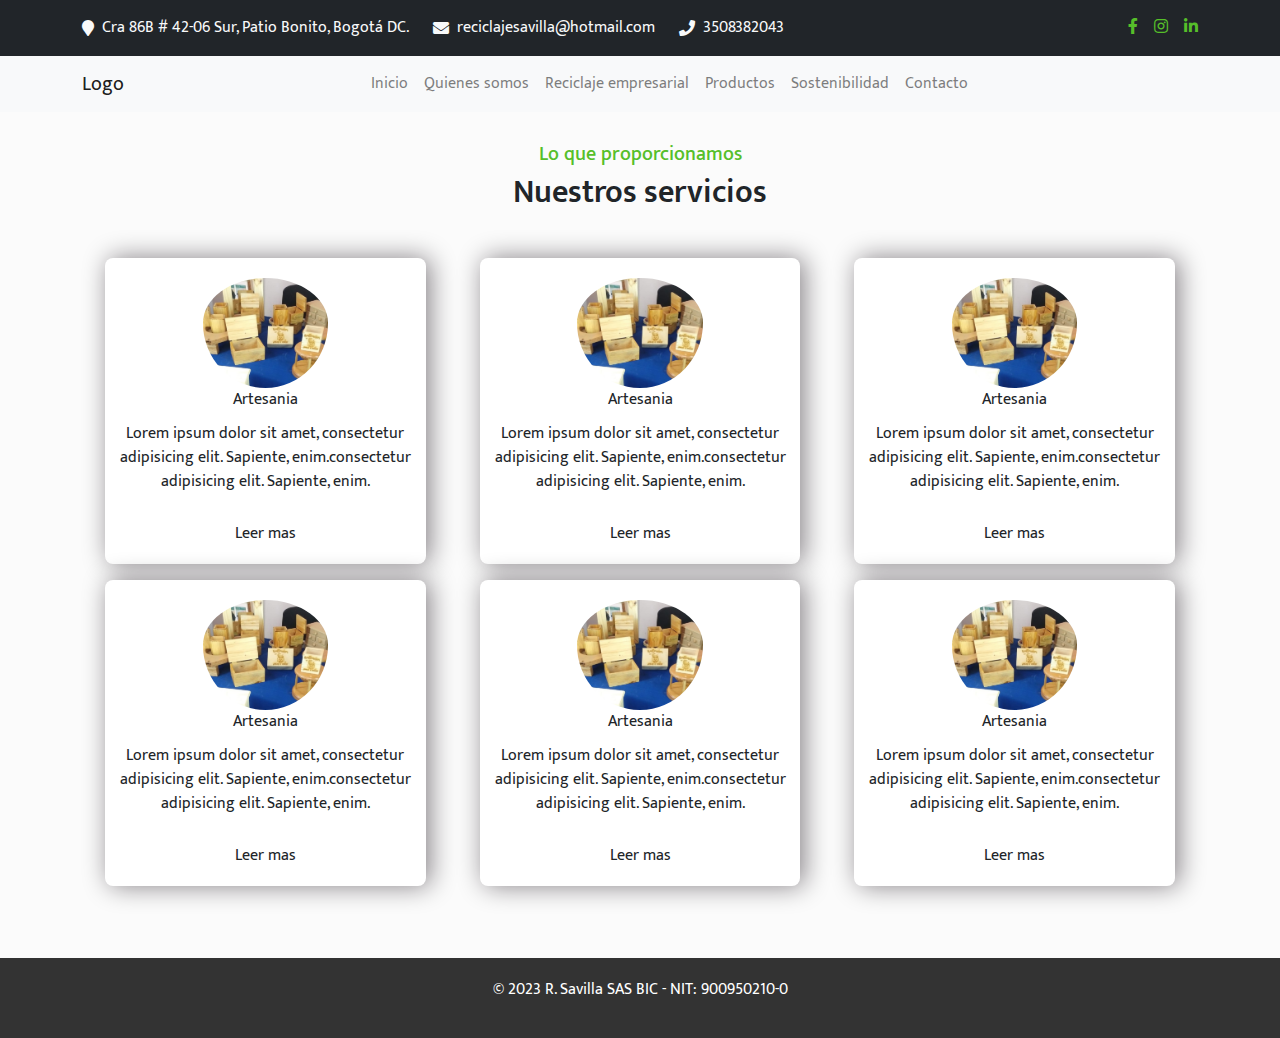
==== commit 02387d3a: "Merge branch 'master' into desarrollo_Janson" ====
--- a/product.html
+++ b/product.html
@@ -1,264 +1,286 @@
 <!DOCTYPE html>
 <html>
 
-<head>
-	<title>R. Savilla SAS BIC</title>
-	<meta charset="utf-8">
-	<meta name="viewport" content="width=device-width, initial-scale=1">
-	<link rel="stylesheet" href="https://maxcdn.bootstrapcdn.com/bootstrap/4.5.2/css/bootstrap.min.css">
-	<link href="https://cdnjs.cloudflare.com/ajax/libs/twitter-bootstrap/5.1.1/css/bootstrap.min.css" rel="stylesheet">
-	<link rel="stylesheet" href="https://cdnjs.cloudflare.com/ajax/libs/font-awesome/5.15.3/css/all.min.css">
-	<script src="https://cdnjs.cloudflare.com/ajax/libs/twitter-bootstrap/5.1.1/js/bootstrap.min.js"></script>
-	<link href="https://fonts.googleapis.com/css2?family=Mukta:wght@300;400;700&display=swap" rel="stylesheet">
-	<link rel="stylesheet" type="text/css" href="styles/styles.css">
-</head>
-
-<body>
-	<div class="container-fluid bg-light">
-		<div class="row flex-column">
-			<div class="col bg-dark text-light py-3">
-				<div class="container">
-					<div class="d-flex align-items-center justify-content-between">
-						<div class="footer-left">
-							<i class="fa fa-map-marker mr-2"></i>
-							<span>Cra 86B # 42-06 Sur, Patio Bonito, Bogotá DC.</span>
-							<i class="fa fa-envelope ml-4 mr-2"></i>
-							<span>reciclajesavilla@hotmail.com</span>
-							<i class="fa fa-phone ml-4 mr-2"></i>
-							<span>3508382043</span>
-						</div>
-						<div class="footer-right">
-							<a href="https://www.facebook.com/RSavillaSASBIC"><i
-									class="fab fa-facebook-f rounded-circle"></i></a>
-							<a href="https://www.instagram.com/r.savillasas/"><i
-									class="fab fa-instagram rounded-circle ml-3"></i></a>
-							<a href="https://www.linkedin.com/in/savillasasbic/"><i
-									class="fab fa-linkedin-in rounded-circle ml-3"></i></a>
+	<head>
+		<title>R. Savilla SAS BIC</title>
+		<meta charset="utf-8">
+		<meta name="viewport" content="width=device-width, initial-scale=1">
+		<link rel="stylesheet"
+			href="https://maxcdn.bootstrapcdn.com/bootstrap/4.5.2/css/bootstrap.min.css">
+		<link
+			href="https://cdnjs.cloudflare.com/ajax/libs/twitter-bootstrap/5.1.1/css/bootstrap.min.css"
+			rel="stylesheet">
+		<link rel="stylesheet"
+			href="https://cdnjs.cloudflare.com/ajax/libs/font-awesome/5.15.3/css/all.min.css">
+		<script
+			src="https://cdnjs.cloudflare.com/ajax/libs/twitter-bootstrap/5.1.1/js/bootstrap.min.js"></script>
+		<link
+			href="https://fonts.googleapis.com/css2?family=Mukta:wght@300;400;700&display=swap"
+			rel="stylesheet">
+		<link rel="stylesheet" type="text/css" href="styles/styles.css">
+	</head>
+	<body>
+		<div class="container-fluid bg-light">
+			<div class="row flex-column">
+				<div class="col bg-dark text-light py-3">
+					<div class="container">
+						<div class="d-flex align-items-center justify-content-between">
+							<div class="footer-left">
+								<i class="fa fa-map-marker mr-2"></i>
+								<span>Cra 86B # 42-06 Sur, Patio Bonito, Bogotá DC.</span>
+								<i class="fa fa-envelope ml-4 mr-2"></i>
+								<span>reciclajesavilla@hotmail.com</span>
+								<i class="fa fa-phone ml-4 mr-2"></i>
+								<span>3508382043</span>
+							</div>
+							<div class="footer-right">
+								<a href="https://www.facebook.com/RSavillaSASBIC"><i
+										class="fab fa-facebook-f rounded-circle"></i></a>
+								<a href="https://www.instagram.com/r.savillasas/"><i
+										class="fab fa-instagram rounded-circle ml-3"></i></a>
+								<a href="https://www.linkedin.com/in/savillasasbic/"><i
+										class="fab fa-linkedin-in rounded-circle ml-3"></i></a>
+							</div>
 						</div>
 					</div>
 				</div>
-			</div>
-			<div class="col">
-				<nav class="navbar navbar-expand-lg navbar-light bg-light">
-					<div class="container">
-						<a class="navbar-brand" href="#">Logo</a>
-						<button class="navbar-toggler" type="button" data-toggle="collapse" data-target="#navbarNav"
-							aria-controls="navbarNav" aria-expanded="false" aria-label="Toggle navigation">
-							<span class="navbar-toggler-icon"></span>
-						</button>
-						<div class="collapse navbar-collapse justify-content-center" id="navbarNav">
-							<ul class="navbar-nav mx-auto">
-								<li class="nav-item">
-									<a class="nav-link" href="index.html">Inicio</a>
-								</li>
-								<li class="nav-item">
-									<a class="nav-link" href="#">Quienes somos</a>
-								</li>
-								<li class="nav-item">
-									<a class="nav-link" href="#">Reciclaje empresarial</a>
-								</li>
-								<li class="nav-item">
-									<a class="nav-link" href="#">Productos</a>
-								</li>
-								<li class="nav-item">
-									<a class="nav-link" href="#">Sostenibilidad</a>
-								</li>
-								<li class="nav-item">
-									<a class="nav-link" href="">Contacto</a>
-								</li>
-							</ul>
+				<div class="col">
+					<nav class="navbar navbar-expand-lg navbar-light bg-light">
+						<div class="container">
+							<a class="navbar-brand" href="#">Logo</a>
+							<button class="navbar-toggler" type="button" data-toggle="collapse"
+								data-target="#navbarNav"
+								aria-controls="navbarNav" aria-expanded="false" aria-label="Toggle
+								navigation">
+								<span class="navbar-toggler-icon"></span>
+							</button>
+							<div class="collapse navbar-collapse justify-content-center"
+								id="navbarNav">
+								<ul class="navbar-nav mx-auto">
+									<li class="nav-item">
+										<a class="nav-link" href="index.html">Inicio</a>
+									</li>
+									<li class="nav-item">
+										<a class="nav-link" href="#">Quienes somos</a>
+									</li>
+									<li class="nav-item">
+										<a class="nav-link" href="#">Reciclaje empresarial</a>
+									</li>
+									<li class="nav-item">
+										<a class="nav-link" href="#">Productos</a>
+									</li>
+									<li class="nav-item">
+										<a class="nav-link" href="#">Sostenibilidad</a>
+									</li>
+									<li class="nav-item">
+										<a class="nav-link" href="#">Contacto</a>
+									</li>
+								</ul>
+							</div>
+						</div>
+					</nav>
+				</div>
+			</div>
+		</div>
+		<section>
+			<div id="titulo" class="align-text-center">
+				<h5>Lo que proporcionamos</h5>
+				<h2>Nuestros servicios</h2>
+			</div>
+			<div id="productos">
+				<div class="container">
+					<div class="row p-2">
+						<div class="col">
+							<div class="col">
+								<div id="cardProducts">
+									<center>
+										<div class="card-image">
+											<img src="images/artesania-min.jpeg" alt="artesania">
+										</div>
+										<div class="card-tittle">Artesania</div>
+										<div class="card-text">Lorem ipsum dolor sit amet, consectetur
+											adipisicing elit. Sapiente, enim.consectetur adipisicing elit.
+											Sapiente, enim.</div>
+										<div class="card-button">
+											<div class="container productos">
+												<div class="row">
+													<div class="col">
+
+													</div>
+													<div class="col">
+														Leer mas
+													</div>
+													<div class="col">
+
+													</div>
+												</div>
+											</div>
+										</div>
+									</center>
+								</div>
+							</div>
+						</div>
+						<div class="col">
+							<div class="col">
+								<div id="cardProducts">
+									<center>
+										<div class="card-image">
+											<img src="images/artesania-min.jpeg" alt="artesania">
+										</div>
+										<div class="card-tittle">Artesania</div>
+										<div class="card-text">Lorem ipsum dolor sit amet, consectetur
+											adipisicing elit. Sapiente, enim.consectetur adipisicing elit.
+											Sapiente, enim.</div>
+										<div class="card-button">
+											<div class="container productos">
+												<div class="row">
+													<div class="col">
+													</div>
+													<div class="col">
+														Leer mas
+													</div>
+													<div class="col">
+
+													</div>
+												</div>
+											</div>
+										</div>
+									</center>
+								</div>
+							</div>
+						</div>
+						<div class="col">
+							<div class="col">
+								<div id="cardProducts">
+									<center>
+										<div class="card-image">
+											<img src="images/artesania-min.jpeg" alt="artesania">
+										</div>
+										<div class="card-tittle">Artesania</div>
+										<div class="card-text">Lorem ipsum dolor sit amet, consectetur
+											adipisicing elit. Sapiente, enim.consectetur adipisicing elit.
+											Sapiente, enim.</div>
+										<div class="card-button">
+											<div class="container productos">
+												<div class="row">
+													<div class="col">
+
+													</div>
+													<div class="col">
+														Leer mas
+													</div>
+													<div class="col">
+
+													</div>
+												</div>
+											</div>
+										</div>
+									</center>
+								</div>
+							</div>
 						</div>
 					</div>
-				</nav>
-			</div>
-		</div>
-	</div>
-
-	<section>
-		<div id="titulo" class="align-text-center">
-			<h5>Lo que proporcionamos</h5>
-			<h2>Nuestros servicios</h2>
-		</div>
-		<div id="productos">
-			<div class="container">
-				<div class="row p-2">
-					<div class="col">
-					  <div id="cardProducts">
-						<center>
-							<div class="card-image">
-								<img src="images/artesania-min.jpeg" alt="artesania">
-							</div>
-							<div class="card-tittle">Artesania</div>
-							<div class="card-text">Lorem ipsum dolor sit amet, consectetur adipisicing elit. Sapiente, enim.consectetur adipisicing elit. Sapiente, enim.</div>
-							<div class="card-button">
-								<div class="container">
-									<div class="row">
-									  <div class="col">
-										
-									  </div>
-									  <div class="col">
-										Leer mas
-									  </div>
-									  <div class="col">
-										
-									  </div>
-									</div>
-								</div>
-							</div>
-						</center>
-					  </div>
+					<div class="row p-2">
+						<div class="col">
+							<div class="col">
+								<div id="cardProducts">
+									<center>
+										<div class="card-image">
+											<img src="images/artesania-min.jpeg" alt="artesania">
+										</div>
+										<div class="card-tittle">Artesania</div>
+										<div class="card-text">Lorem ipsum dolor sit amet, consectetur
+											adipisicing elit. Sapiente, enim.consectetur adipisicing elit.
+											Sapiente, enim.</div>
+										<div class="card-button">
+											<div class="container productos">
+												<div class="row">
+													<div class="col">
+													</div>
+													<div class="col">
+														Leer mas
+													</div>
+													<div class="col">
+
+													</div>
+												</div>
+											</div>
+										</div>
+									</center>
+								</div>
+							</div>
+						</div>
+						<div class="col">
+							<div class="col">
+								<div id="cardProducts">
+									<center>
+										<div class="card-image">
+											<img src="images/artesania-min.jpeg" alt="artesania">
+										</div>
+										<div class="card-tittle">Artesania</div>
+										<div class="card-text">Lorem ipsum dolor sit amet, consectetur
+											adipisicing elit. Sapiente, enim.consectetur adipisicing elit.
+											Sapiente, enim.</div>
+										<div class="card-button">
+											<div class="container productos">
+												<div class="row">
+													<div class="col">
+													</div>
+													<div class="col">
+														Leer mas
+													</div>
+													<div class="col">
+
+													</div>
+												</div>
+											</div>
+										</div>
+									</center>
+								</div>
+							</div>
+						</div>
+						<div class="col">
+							<div class="col">
+								<div id="cardProducts">
+									<center>
+										<div class="card-image">
+											<img src="images/artesania-min.jpeg" alt="artesania">
+										</div>
+										<div class="card-tittle">Artesania</div>
+										<div class="card-text">Lorem ipsum dolor sit amet, consectetur
+											adipisicing elit. Sapiente, enim.consectetur adipisicing elit.
+											Sapiente, enim.</div>
+										<div class="card-button">
+											<div class="container productos">
+												<div class="row">
+													<div class="col">
+
+													</div>
+													<div class="col">
+														Leer mas
+													</div>
+													<div class="col">
+
+													</div>
+												</div>
+											</div>
+										</div>
+									</center>
+								</div>
+							</div>
+						</div>
 					</div>
-					<div class="col">
-						<div class="col">
-							<div id="cardProducts">
-							  <center>
-								  <div class="card-image">
-									  <img src="images/artesania-min.jpeg" alt="artesania">
-								  </div>
-								  <div class="card-tittle">Artesania</div>
-								  <div class="card-text">Lorem ipsum dolor sit amet, consectetur adipisicing elit. Sapiente, enim.consectetur adipisicing elit. Sapiente, enim.</div>
-								  <div class="card-button">
-									  <div class="container">
-										  <div class="row">
-											<div class="col">
-											</div>
-											<div class="col">
-											  Leer mas
-											</div>
-											<div class="col">
-											  
-											</div>
-										  </div>
-									  </div>
-								  </div>
-							  </center>
-							</div>
-						  </div>
-					</div>
-					<div class="col">
-						<div class="col">
-							<div id="cardProducts">
-							  <center>
-								  <div class="card-image">
-									  <img src="images/artesania-min.jpeg" alt="artesania">
-								  </div>
-								  <div class="card-tittle">Artesania</div>
-								  <div class="card-text">Lorem ipsum dolor sit amet, consectetur adipisicing elit. Sapiente, enim.consectetur adipisicing elit. Sapiente, enim.</div>
-								  <div class="card-button">
-									  <div class="container">
-										  <div class="row">
-											<div class="col">
-
-											</div>
-											<div class="col">
-											  Leer mas
-											</div>
-											<div class="col">
-											  
-											</div>
-										  </div>
-									  </div>
-								  </div>
-							  </center>
-							</div>
-						  </div>
-					</div>
-				  </div>
-				  <div class="row p-2">
-					<div class="col">
-						<div class="col">
-							<div id="cardProducts">
-							  <center>
-								  <div class="card-image">
-									  <img src="images/artesania-min.jpeg" alt="artesania">
-								  </div>
-								  <div class="card-tittle">Artesania</div>
-								  <div class="card-text">Lorem ipsum dolor sit amet, consectetur adipisicing elit. Sapiente, enim.consectetur adipisicing elit. Sapiente, enim.</div>
-								  <div class="card-button">
-									  <div class="container">
-										  <div class="row">
-											<div class="col">
-											</div>
-											<div class="col">
-											  Leer mas
-											</div>
-											<div class="col">
-											  
-											</div>
-										  </div>
-									  </div>
-								  </div>
-							  </center>
-							</div>
-						  </div>
-					</div>
-					<div class="col">
-						<div class="col">
-							<div id="cardProducts">
-							  <center>
-								  <div class="card-image">
-									  <img src="images/artesania-min.jpeg" alt="artesania">
-								  </div>
-								  <div class="card-tittle">Artesania</div>
-								  <div class="card-text">Lorem ipsum dolor sit amet, consectetur adipisicing elit. Sapiente, enim.consectetur adipisicing elit. Sapiente, enim.</div>
-								  <div class="card-button">
-									  <div class="container">
-										  <div class="row">
-											<div class="col">
-											</div>
-											<div class="col">
-											  Leer mas
-											</div>
-											<div class="col">
-											  
-											</div>
-										  </div>
-									  </div>
-								  </div>
-							  </center>
-							</div>
-						  </div>
-					</div>
-					<div class="col">
-						<div class="col">
-							<div id="cardProducts">
-							  <center>
-								  <div class="card-image">
-									  <img src="images/artesania-min.jpeg" alt="artesania">
-								  </div>
-								  <div class="card-tittle">Artesania</div>
-								  <div class="card-text">Lorem ipsum dolor sit amet, consectetur adipisicing elit. Sapiente, enim.consectetur adipisicing elit. Sapiente, enim.</div>
-								  <div class="card-button">
-									  <div class="container">
-										  <div class="row">
-											<div class="col">
-
-											</div>
-											<div class="col">
-											  Leer mas
-											</div>
-											<div class="col">
-											  
-											</div>
-										  </div>
-									  </div>
-								  </div>
-							  </center>
-							</div>
-						  </div>
-					</div>
-				  </div>
-			
-			</div>
-			
-		</div>
-	</section>
-
-	<footer>
-		<div class="footer-text">
-			<p>&copy; 2023 R. Savilla SAS BIC - NIT: 900950210-0</p>
-		</div>
-	</footer>
-</body>
+
+				</div>
+
+			</div>
+		</section>
+
+		<footer>
+			<div class="footer-text">
+				<p>&copy; 2023 R. Savilla SAS BIC - NIT: 900950210-0</p>
+			</div>
+		</footer>
+	</body>
 
 </html>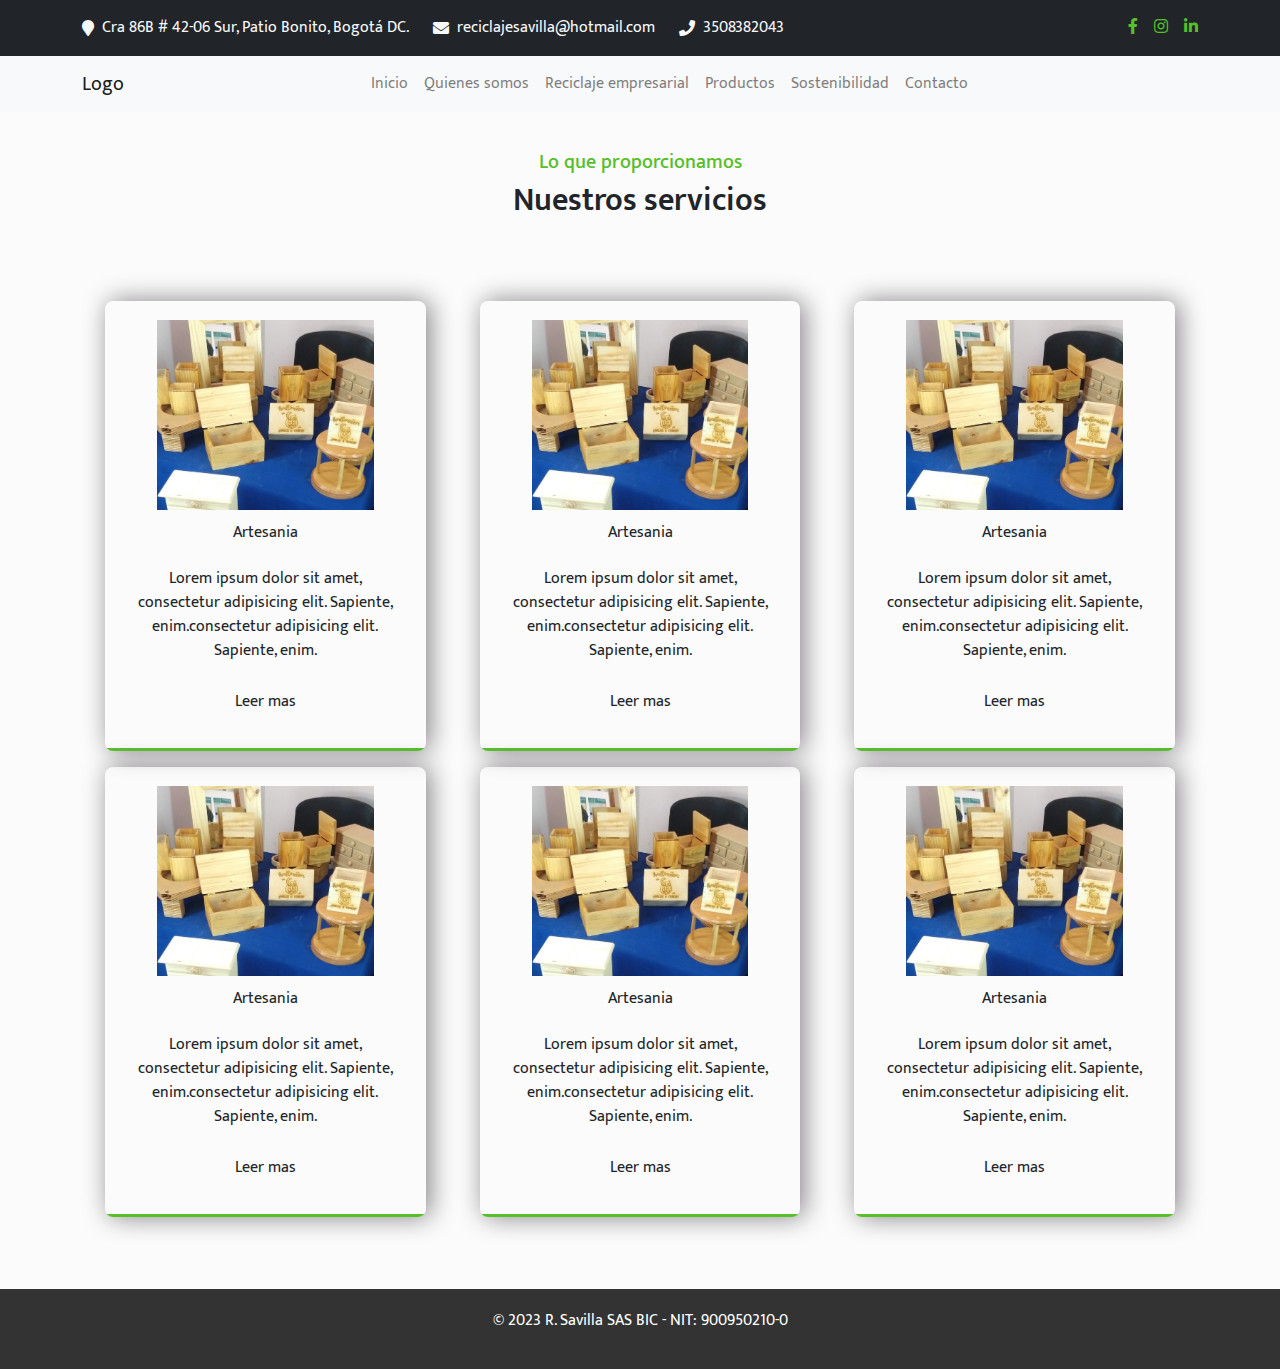
==== commit 40923984: "Cambios momentaneos" ====
--- a/product.html
+++ b/product.html
@@ -34,11 +34,11 @@
 								<span>3508382043</span>
 							</div>
 							<div class="footer-right">
-								<a href="https://www.facebook.com/RSavillaSASBIC"><i
+								<a href="https://www.facebook.com/RSavillaSASBIC" target="_blank"><i
 										class="fab fa-facebook-f rounded-circle"></i></a>
-								<a href="https://www.instagram.com/r.savillasas/"><i
+								<a href="https://www.instagram.com/r.savillasas/" target="_blank"><i
 										class="fab fa-instagram rounded-circle ml-3"></i></a>
-								<a href="https://www.linkedin.com/in/savillasasbic/"><i
+								<a href="https://www.linkedin.com/in/r-savilla-sas-422092215/" target="_blank"><i
 										class="fab fa-linkedin-in rounded-circle ml-3"></i></a>
 							</div>
 						</div>
--- a/styles/styles.css
+++ b/styles/styles.css
@@ -81,6 +81,8 @@
 		color: #fff;
 		text-align: center;
 		padding: 20px;
+		bottom: 0;
+		
 	}
 	.footer-left {
 		display: flex;
@@ -281,16 +283,13 @@
 	}
 
 	#titulo{
-		padding-top: 30px;
-		padding-bottom: 30px;
-	}
-
-	#cardProducts{
+		padding-top: 3%;
+		padding-bottom: 5%;
+	}
+
+	#cardProducts {
 		background-color: #FFFFFF;
-
-	}
-
-	#cardProducts {
+		padding: 6%;
 		border-radius: 8px;
 		height: 100%;
 		width: 100%;
@@ -298,12 +297,13 @@
 		-moz-box-shadow: 4px 0px 26px 0px rgba(133,128,133,1);
 		box-shadow: 4px 0px 26px 0px rgba(133,128,133,1);
 	}
+
+	#cardProducts:hover {
+		background-size: 0 3px, 100% 3px;
+	}
+
 	.card-image img{
-		border-radius: 50%;
-		height: 130px;
-		padding-top: 20px;
-
-
+		height: 190px;
 	}
 
 	.card-text{
@@ -324,4 +324,132 @@
 
 	.item-valores{
 		background: #56bf2a;
+	}
+
+	.card-tittle{
+		padding: 4%;
+	}
+
+
+	.img-round{
+		border-radius: 3%;
+		padding: 0;
+	}
+
+	#cardProducts {
+		color: inherit;
+		text-decoration: none;
+	  }
+	  
+	  #cardProducts{
+		background:
+		  linear-gradient(
+			to right,
+			#56BF2A,
+			#56BF2A
+		  ),
+		  linear-gradient(
+			to right,
+			rgba(255, 0, 0, 1),
+			rgba(255, 0, 180, 1),
+			rgba(0, 100, 200, 1)
+		);
+		background-size: 100% 3px, 0 3px;
+		background-position: 100% 100%, 0 100%;
+		background-repeat: no-repeat;
+		transition: background-size 400ms;
+	  }
+	  
+	  #cardProducts:hover {
+		background-size: 0 3px, 100% 3px;
+	  }
+
+	  .card-reciclaje{
+		height: 100%;
+		width: 100%;
+	  }
+
+	  .card-reciclaje-img{
+		height: 400px;
+		width: 300px;
+	  }
+
+	  .img-reciclaje{
+		width: 100%;
+  		height: auto;
+		border-radius: 6px;
+	  }
+
+	  .container-material{
+		position: relative;
+  		width: 100%;
+	  }
+
+	  .container-material-overlay{
+		position: absolute;
+		border-radius: 6px;
+		bottom: 0;
+		left: 0;
+		right: 0;
+		background-color: #56BF2A;
+		overflow: hidden;
+		width: 100%;
+		height: 100%;
+		transform: scale(0);
+		transition: .4s ease;
+	  }
+
+	  .container-material:hover .container-material-overlay {
+		transform: scale(1);
+	  }
+
+	  .container-material-text {
+		color: white;
+		font-size: 19px;
+		position: absolute;
+		top: 50%;
+		left: 50%;
+		transform: translate(-50%, -50%);
+		text-align: center;
+	  }
+	  
+	  .container-material-text h4{
+		padding-bottom: 5%;
+	  }
+
+	  .container-material-text li::marker {
+
+		color: green;   
+	
+	}
+	.material-tittle{
+		font-size: 3rem;
+		font-weight: bold;
+	}
+	.material-text{
+		font-size: 18px;
+		margin: 5%;
+	}
+
+	.line-material{
+		background-color: #56BF2A;
+		width: 80%;
+		height: 3px;
+	
+	}
+	
+	.padding-center{
+		padding-left: 4%;
+		padding-right: 4%;
+	}
+
+	.space-line{
+		padding-top: 5%;
+		padding-bottom: 5%;
+		border-radius: 5%;
+	}
+
+	.bg-whitesmoke{
+		background-color: #e4e4e454;
+		border-radius: 7px;
 	}